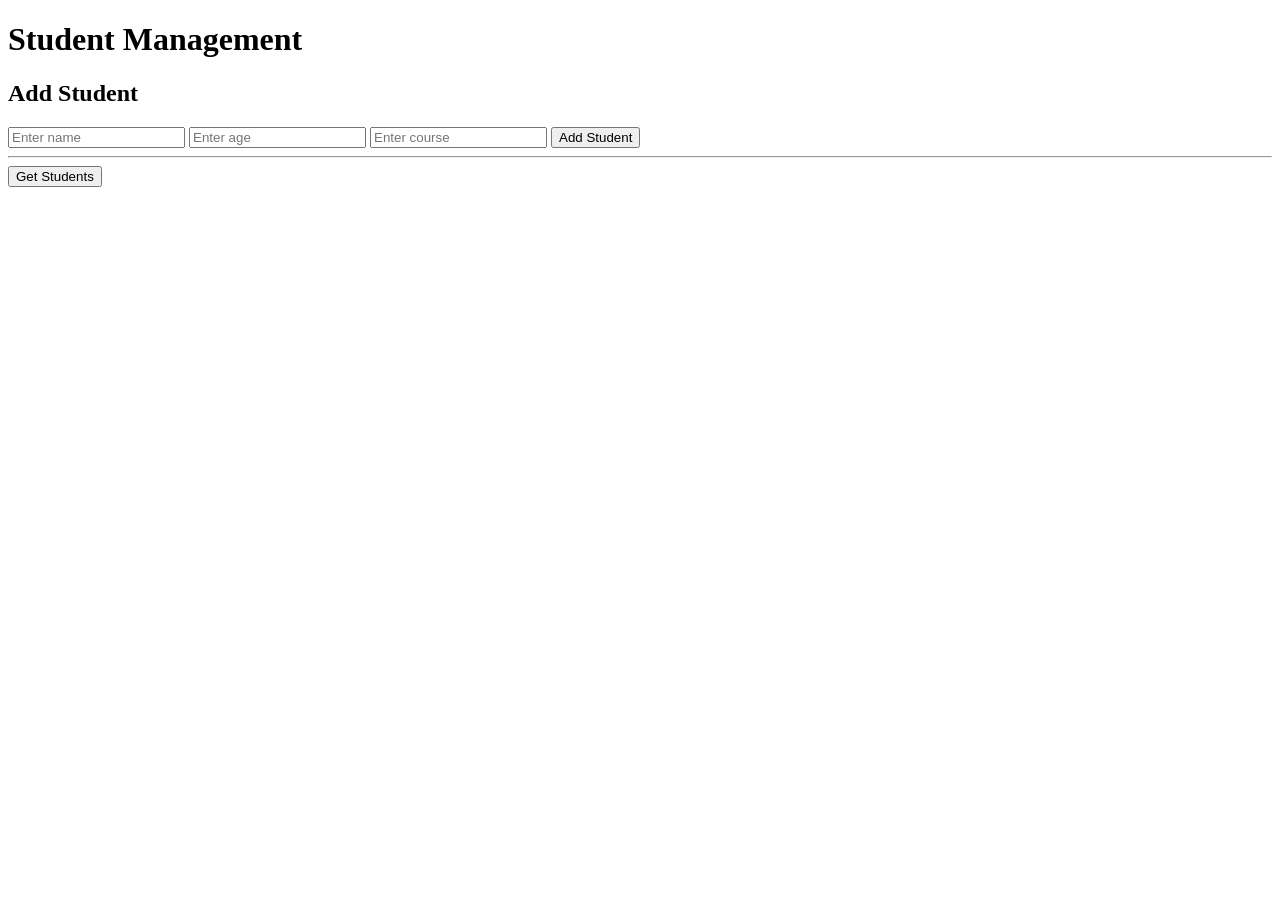
==== frontend/index.html @ ad350c82 "Initial commit - Student Management API" ====
<!DOCTYPE html>
<html>
<head>
    <title>Student API</title>
</head>
<body>

    <h1>Student Management</h1>

    <h2>Add Student</h2>

    <input type="text" id="name" placeholder="Enter name">
    <input type="number" id="age" placeholder="Enter age">
    <input type="text" id="course" placeholder="Enter course">

    <button onclick="addStudent()">Add Student</button>

    <hr>

    <button onclick="getStudents()">Get Students</button>

    <div id="students"></div>

    <script src="script.js"></script>
</body>
</html>
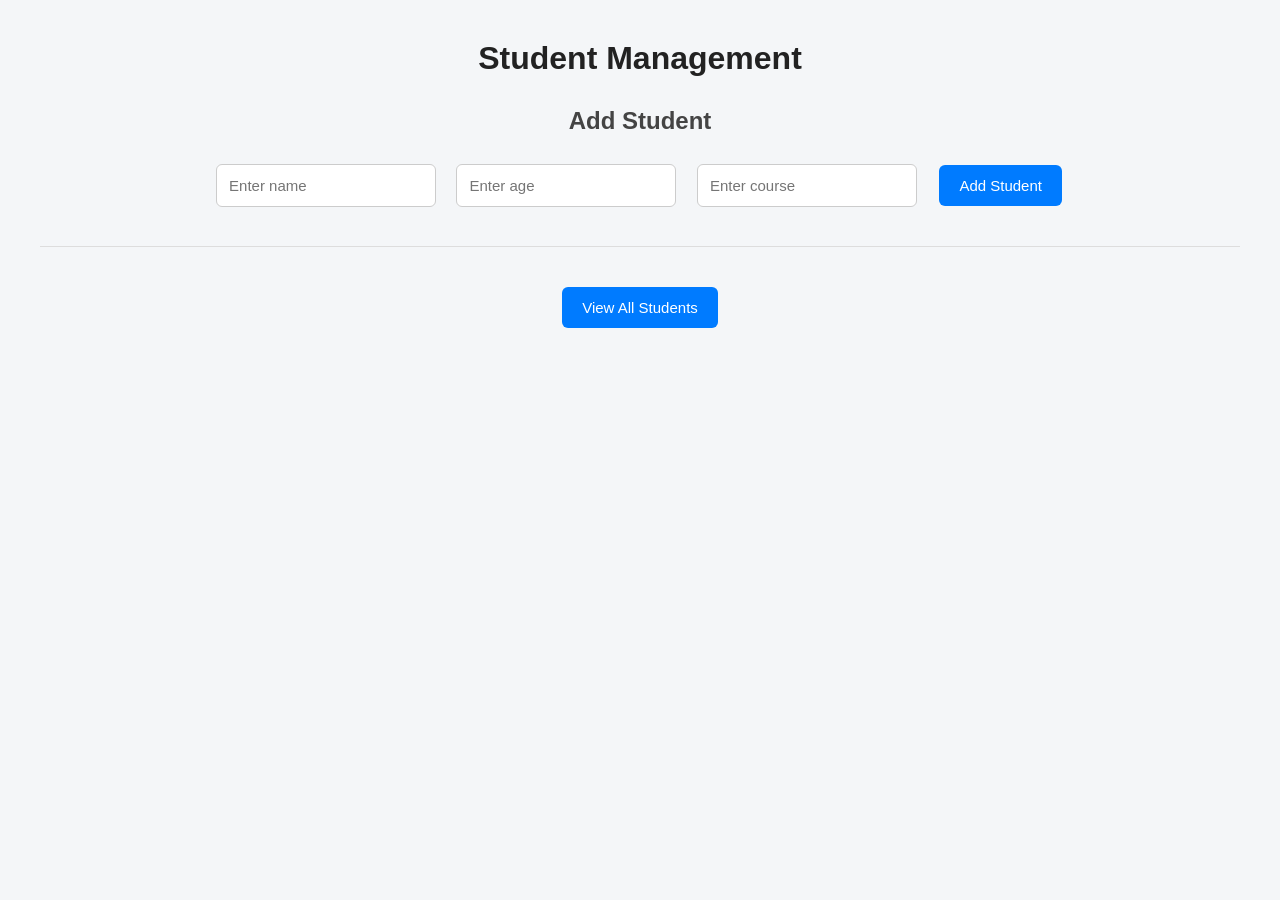
==== commit 4bf838ee: "Update student CRUD workflow and validation" ====
--- a/frontend/index.html
+++ b/frontend/index.html
@@ -2,25 +2,37 @@
 <html>
 <head>
     <title>Student API</title>
+    <link rel="stylesheet" href="style.css">
 </head>
+
 <body>
 
     <h1>Student Management</h1>
 
-    <h2>Add Student</h2>
+    <h2 id="formTitle">Add Student</h2>
 
     <input type="text" id="name" placeholder="Enter name">
-    <input type="number" id="age" placeholder="Enter age">
+
+    <input
+        type="number"
+        id="age"
+        placeholder="Enter age"
+        min="1"
+    >
+
     <input type="text" id="course" placeholder="Enter course">
 
-    <button onclick="addStudent()">Add Student</button>
+    <button id="submitBtn" onclick="addStudent()">
+        Add Student
+    </button>
 
     <hr>
 
-    <button onclick="getStudents()">Get Students</button>
-
-    <div id="students"></div>
+    <button onclick="window.location.href='students.html'">
+        View All Students
+    </button>
 
     <script src="script.js"></script>
+
 </body>
 </html>
--- a/frontend/style.css
+++ b/frontend/style.css
@@ -0,0 +1,156 @@
+
+* {
+    box-sizing: border-box;
+    margin: 0;
+    padding: 0;
+}
+
+body {
+    font-family: Arial, sans-serif;
+    background: #f4f6f8;
+    padding: 40px;
+    text-align: center;
+}
+
+h1 {
+    margin-bottom: 30px;
+    color: #222;
+}
+
+h2 {
+    margin-bottom: 20px;
+    color: #444;
+}
+
+input {
+    padding: 12px;
+    margin: 8px;
+    width: 220px;
+    border: 1px solid #ccc;
+    border-radius: 6px;
+    font-size: 15px;
+}
+
+input:focus {
+    outline: none;
+    border-color: #007bff;
+}
+
+button {
+    padding: 12px 20px;
+    margin: 10px;
+    border: none;
+    border-radius: 6px;
+    background: #007bff;
+    color: white;
+    font-size: 15px;
+    cursor: pointer;
+}
+
+button:hover {
+    background: #0056b3;
+}
+
+hr {
+    margin: 30px 0;
+    border: none;
+    border-top: 1px solid #ddd;
+}
+
+#students {
+    margin-top: 25px;
+    display: flex;
+    flex-direction: column;
+    align-items: center;
+}
+
+.student-card {
+    background: white;
+    width: 400px;
+    padding: 20px;
+    margin: 10px;
+    border-radius: 10px;
+    box-shadow: 0 3px 10px rgba(0, 0, 0, 0.1);
+}
+
+.student-card {
+    background: white;
+    width: 400px;
+    margin: 15px auto;
+    padding: 20px;
+    border-radius: 10px;
+    box-shadow: 0 3px 10px rgba(0, 0, 0, 0.1);
+    text-align: left;
+}
+
+.student-card h3 {
+    margin-bottom: 10px;
+}
+
+.student-card p {
+    margin: 5px 0;
+}
+
+
+/* Students Page */
+
+.students-header {
+    position: sticky;
+    top: 0;
+    background: #f4f6f8;
+    padding: 20px;
+    z-index: 1000;
+}
+
+.students-header h1 {
+    margin-bottom: 15px;
+}
+
+.students-actions {
+    display: flex;
+    justify-content: center;
+    gap: 10px;
+}
+
+
+/* Only student list will scroll */
+
+#students {
+    height: calc(100vh - 170px);
+    overflow-y: auto;
+    padding: 20px;
+}
+
+
+/* Student Card */
+
+.student-card {
+    background: white;
+    width: 500px;
+    max-width: 90%;
+    margin: 15px auto;
+    padding: 20px;
+    border-radius: 10px;
+    box-shadow: 0 3px 10px rgba(0, 0, 0, 0.1);
+    text-align: left;
+}
+
+.student-card h3 {
+    margin-bottom: 15px;
+}
+
+.student-card p {
+    margin: 8px 0;
+}
+
+
+/* Edit and Delete buttons */
+
+.student-buttons {
+    margin-top: 15px;
+}
+
+.student-buttons button {
+    margin-right: 10px;
+}
+
